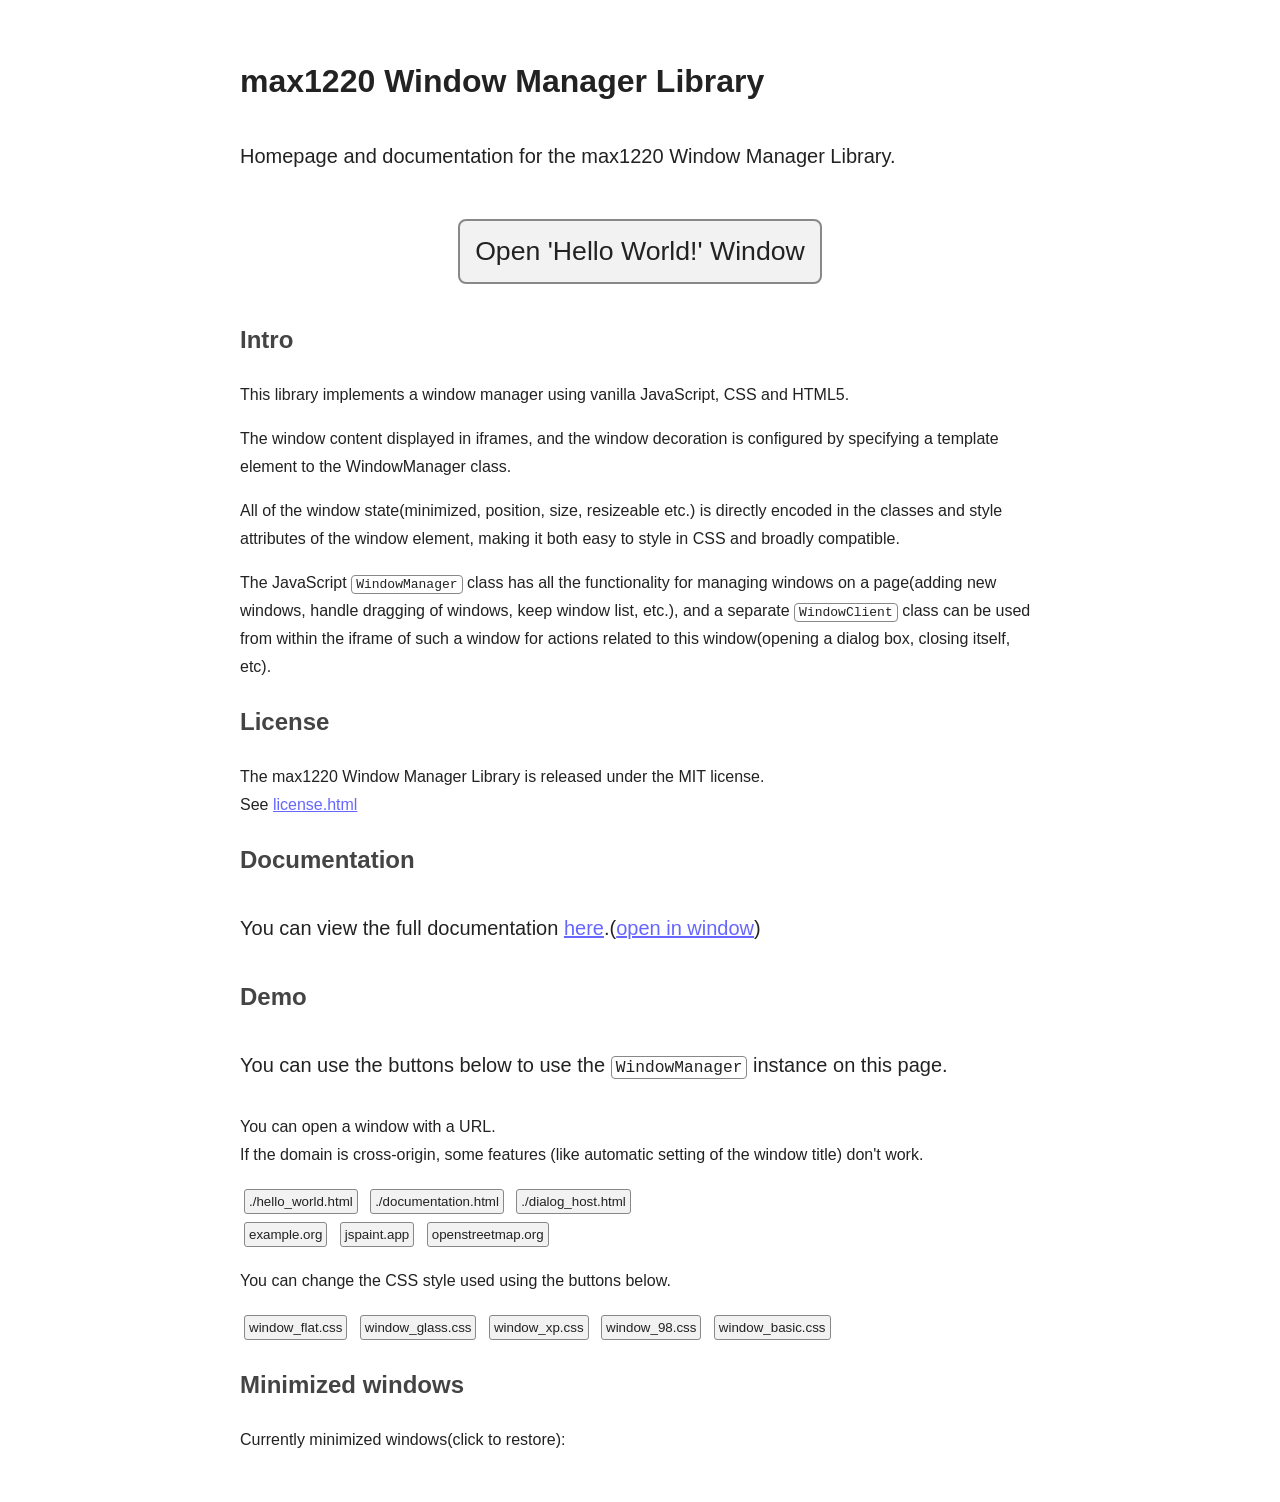
==== index.html @ c1aaf211 "Update index.html" ====
<!DOCTYPE html>
<html lang="en">
<head>
	<meta charset="utf-8">
	<meta name="viewport" content="width=device-width, initial-scale=1">
	<meta name="description" content="Homepage for the max1220 Window Manager Library">
	<meta name="author" content="max1220">
	<link rel="icon" type="image/x-icon" href="favicon_window.ico">
	<title>max1220 Window Manager Library - Homepage</title>
	<style>
		:root {
			--fg-color: #222;
			--fg2-color: #444;
			--bg-color: #fff;
		}
		body, html {
			padding: 0 0;
			margin: 0 0;
			background-color: var(--bg-color);
			color: var(--fg-color);
			font-family: sans-serif;
			line-height: 1.75;
		}
		.content {
			max-width: 800px;
			margin: 0 auto;
			padding: 2em;
		}
		h2, h3, h4, h5, h6 {
			color: var(--fg2-color);
		}
		.center {
			margin-left: auto;
			margin-right: auto;
			width: fit-content;
		}
		code {
			border: 1px solid #888;
			border-radius: 4px;
			padding: 1px 4px;
		}
		.lead {
			font-size: 125%;
			font-weight: lighter;
			margin-top: 30px;
			margin-bottom: 30px;
			width: fit-content;
		}
		a {
			color: #66f
		}

		/* The big action buttons at the top of the page */
		.action-btn {
			font-weight: lighter;
			font-size: 20pt;
			padding: 15px;
			margin: 15px;
			border: 2px solid #888;
			color: var(--fg-color);
			border-radius: 8px;
			background-color: rgba(127,127,127,0.1);
			cursor: pointer;
		}
		.action-btn:hover { background-color: rgba(127,127,127,0.2); }
		.action-btn:active { background-color: rgba(127,127,127,0.3); }

		.btn {
			padding: 4px;
			margin: 4px;
			border: 1px solid #888;
			color: var(--fg-color);
			border-radius: 3px;
			background-color: rgba(127,127,127,0.1);
			cursor: pointer;
		}
		.btn:hover { background-color: rgba(127,127,127,0.2); }
		.btn:active { background-color: rgba(127,127,127,0.3); }

		.hidden {
			display: none;
		}

		/* Make this page automatically switch to darkmode if preferred */
		@media (prefers-color-scheme: dark) {
			:root {
				--fg-color: #fff;
				--fg2-color: #bbb;
				--bg-color: #111;
			}
		}
	</style>
	<link rel="stylesheet" href="window_common.css">
	<link id="window_style" rel="stylesheet" href="window_flat.css">
</head>
<body>
	<!-- Container for the moveable windows(managed by javascript) -->
	<div id="window_container"></div>
	
	<!-- Regular HTML content -->
	<div class="content">
		<h1>max1220 Window Manager Library</h1>
		<p class="lead">
			Homepage and documentation for the max1220 Window Manager Library.
			<br>
			<div class="center">
				<button class="action-btn" onclick="wm.add_window('hello_world.html')">Open 'Hello World!' Window</button>
			</div>
		</p>
		<h2>Intro</h2>
		<p>This library implements a window manager using vanilla JavaScript, CSS and HTML5.</p>
		<p>
			The window content displayed in iframes,
			and the window decoration is configured by specifying a template element to the
			</code>WindowManager</code> class.
		</p>
		<p>
			All of the window state(minimized, position, size, resizeable etc.) is directly
			encoded in the classes and style attributes of the window element,
			making it both easy to style in CSS and broadly compatible.
		</p>
		<p>
			The JavaScript <code>WindowManager</code> class has all the functionality for
			managing windows on a page(adding new windows, handle dragging of windows, keep window list, etc.),
			and a separate <code>WindowClient</code> class can be used from within the iframe of such a window
			for actions related to this window(opening a dialog box, closing itself, etc).
		</p>
		<h2>License</h2>
		<p>
			The max1220 Window Manager Library is released under the MIT license.<br>
			See <a href="license.html">license.html</a>
		</p>
		<h2>Documentation</h2>
		<p class="lead">
			You can view the full documentation <a href="documentation.html">here</a>.(<a href="#" onclick="wm.add_window('documentation.html')">open in window</a>)<br>
		</p>
		<h2>Demo</h2>
		<p class="lead">
			You can use the buttons below to use the <code>WindowManager</code> instance on this page.
		</p>
		<div>
			<p>
				You can open a window with a URL.<br>
				If the domain is cross-origin, some features (like automatic setting of the window title) don't work.
			</p>
			<button class="btn" onclick="wm.add_window('hello_world.html')">./hello_world.html</button>
			<button class="btn" onclick="wm.add_window('documentation.html')">./documentation.html</button>
			<button class="btn" onclick="wm.add_window('dialog_host.html')">./dialog_host.html</button>
			<br>
			<button class="btn" onclick="wm.add_window('https://moreonlineprofit.com')">example.org</button>
			<button class="btn" onclick="wm.add_window('https://jspaint.app')">jspaint.app</button>
			<button class="btn" onclick="wm.add_window('https://www.openstreetmap.org/export/embed.html')">openstreetmap.org</button>
			<p>You can change the CSS style used using the buttons below.</p>
			<button class="btn" onclick="window_style.href='window_flat.css'">window_flat.css</button>
			<button class="btn" onclick="window_style.href='window_glass.css'">window_glass.css</button>
			<button class="btn" onclick="window_style.href='window_xp.css'">window_xp.css</button>
			<button class="btn" onclick="window_style.href='window_98.css'">window_98.css</button>
			<button class="btn" onclick="window_style.href='window_basic.css'">window_basic.css</button>
		</div>
		<h2>Minimized windows</h2>
		<p>Currently minimized windows(click to restore):</p>
		<div id="minimized_window_list"></div>
	</div>

	<!-- Window template instanced by Javascript -->
	<template id="window_template">
		<div class="win" style="width: 300px; height: 200px;">
			<nav class="win-titlebar win-drag-handle">
				<span class="win-icon">🗔</span>
				<span class="win-title win-drag-handle">Unnamed window</span>
				<button class="win-btn win-btn-minimize" onclick="wm.minimize_window(this.closest('.win'))" title="Minimize">▁</button>
				<button class="win-btn win-btn-restore hidden" onclick="wm.restore_window(this.closest('.win'))" title="Restore">🗗</button>
				<button class="win-btn win-btn-maximize" onclick="wm.maximize_window(this.closest('.win'))" title="Maximize">🗖</button>
				<button class="win-btn win-btn-close" onclick="wm.remove_window(this.closest('.win'))" title="Close">🞮</button>
			</nav>
			<iframe class="win-iframe"></iframe>
			<div class="win-resize-handle"></div>
		</div>
	</template>

	<!-- Setup the window manager using Javascript -->
	<script src="WindowManager.js"></script>
	<script>
		let wm = new WindowManager(window.window_container, window.window_template, true)
		wm.register_mouse_events(window)
		wm.register_message_events()
		
		// update the minimized window list when a window gets minimized/unminimized
		let minimized_windows = new Map()
		wm.callbacks.win_minimize = (win) => {
			let btn = document.createElement("button")
			btn.innerText = win.title_text.innerText
			btn.classList.add("btn")
			btn.onclick = () => wm.unminimize_window(win)
			minimized_windows.set(win,btn)
			window.minimized_window_list.appendChild(btn)
		}
		wm.callbacks.win_unminimize = (win) => {
			let btn = minimized_windows.get(win)
			btn.remove()
			minimized_windows.delete(win)
		}

		// hide the HTML content scrollbars if a window is maximized
		wm.callbacks.wm_has_maximized = (has_maximized) => {
			if (has_maximized) {
				document.body.style.overflow = "hidden"
			} else {
				document.body.style.overflow = ""
			}
		}
	</script>
</body>
</html>
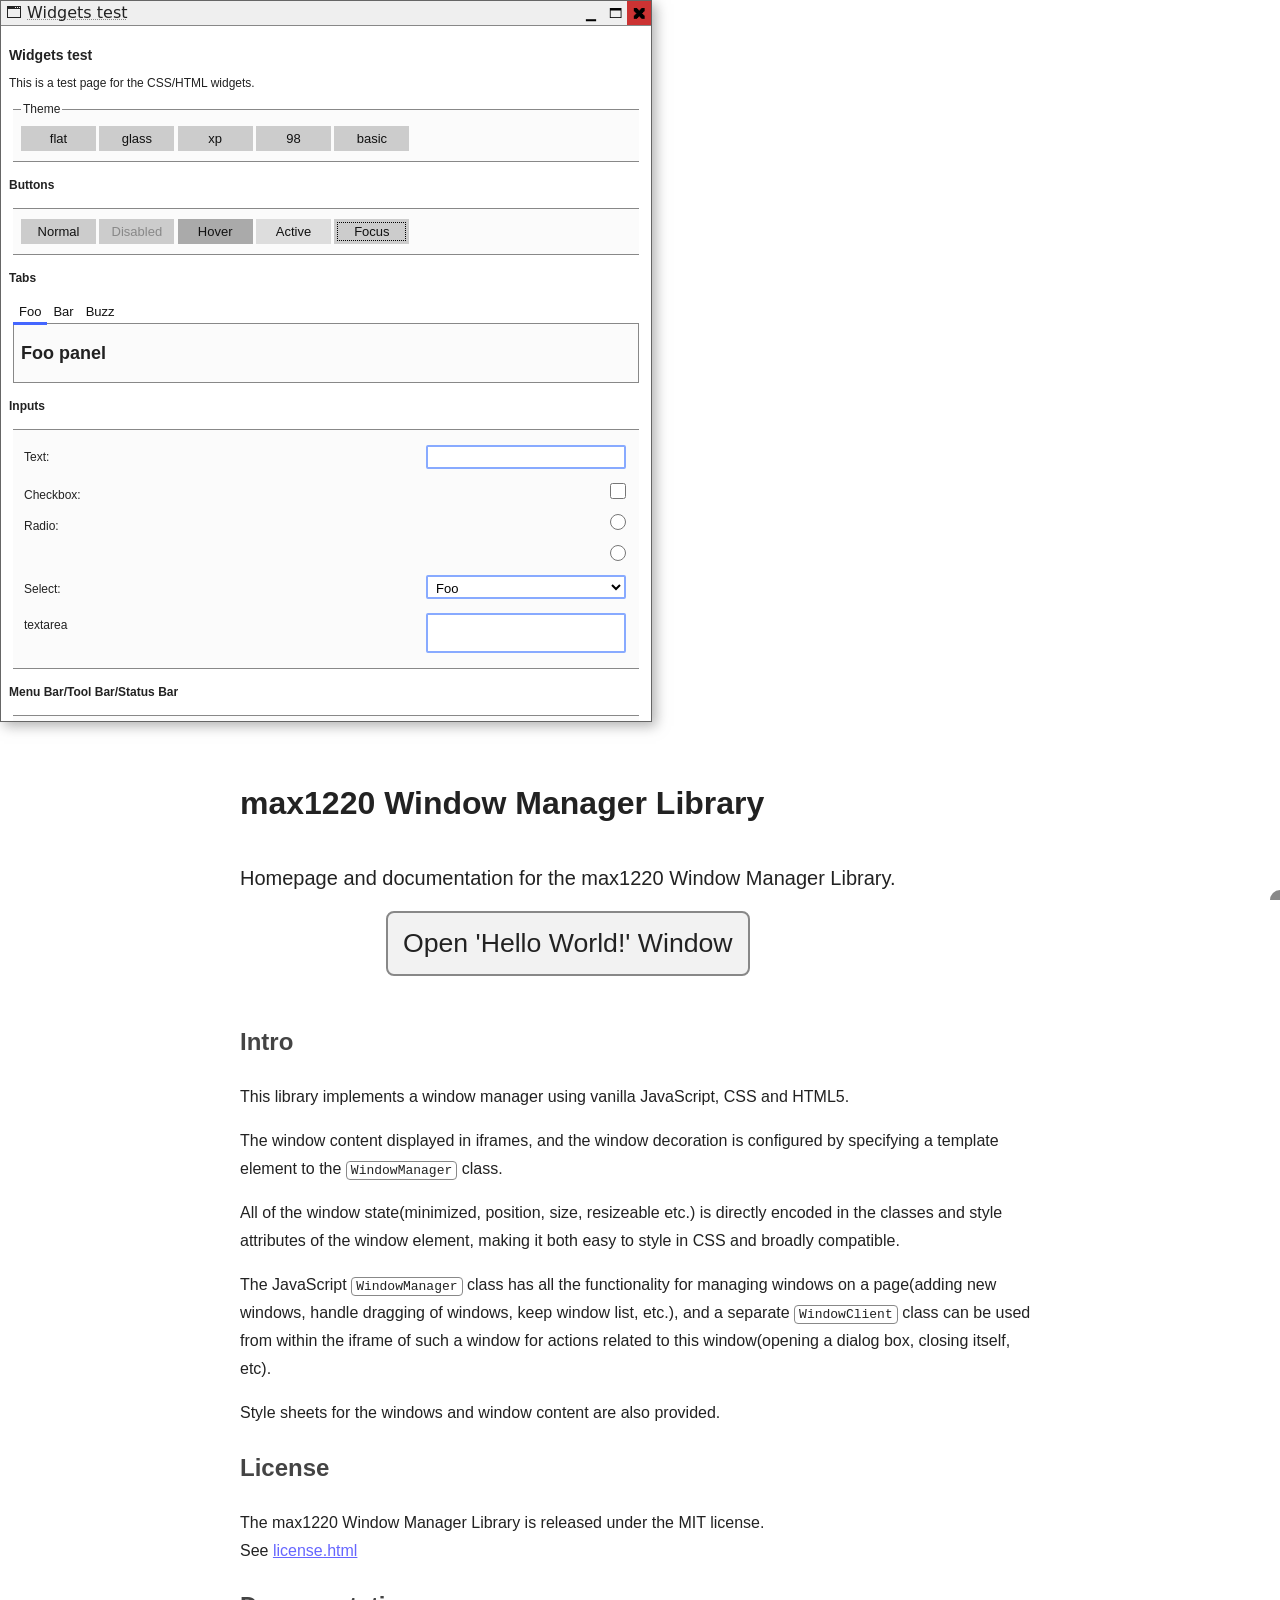
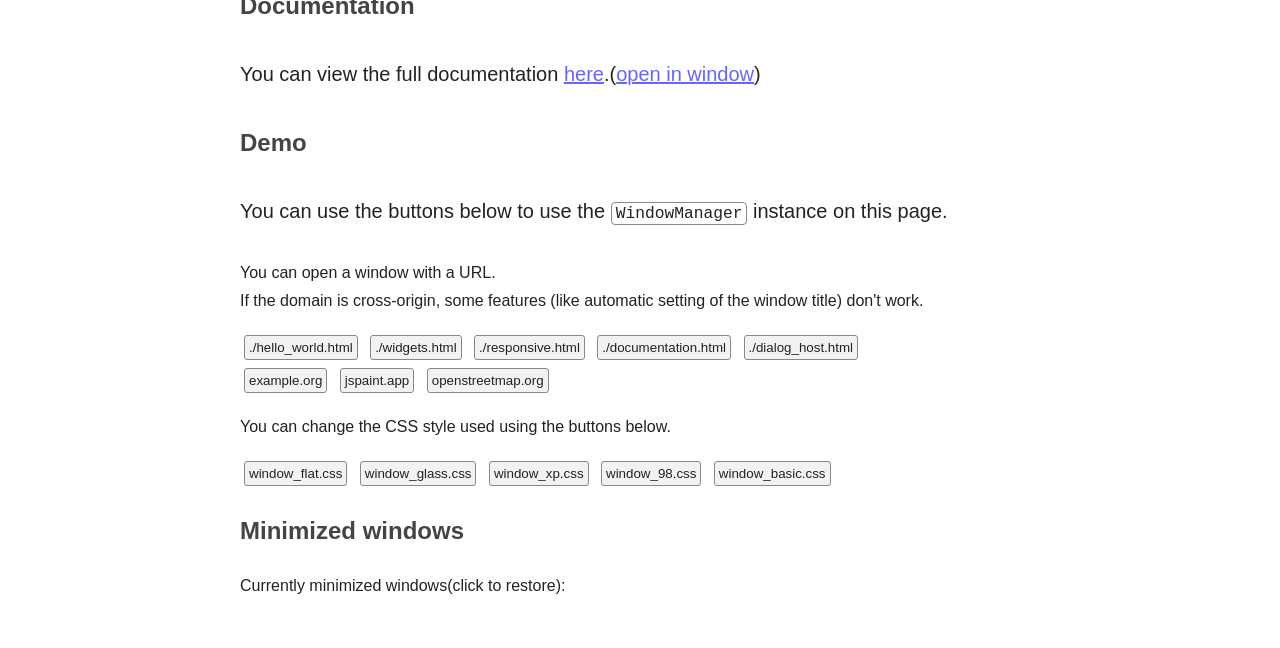
==== commit 2e1d25e9: "Merge branch 'max1220:main' into main" ====
--- a/index.html
+++ b/index.html
@@ -47,7 +47,8 @@
 			width: fit-content;
 		}
 		a {
-			color: #66f
+			color: #66f;
+			text-decoration: underline;
 		}
 
 		/* The big action buttons at the top of the page */
@@ -100,19 +101,19 @@
 	<!-- Regular HTML content -->
 	<div class="content">
 		<h1>max1220 Window Manager Library</h1>
-		<p class="lead">
+		<div class="lead">
 			Homepage and documentation for the max1220 Window Manager Library.
 			<br>
 			<div class="center">
 				<button class="action-btn" onclick="wm.add_window('hello_world.html')">Open 'Hello World!' Window</button>
 			</div>
-		</p>
+		</div>
 		<h2>Intro</h2>
 		<p>This library implements a window manager using vanilla JavaScript, CSS and HTML5.</p>
 		<p>
 			The window content displayed in iframes,
 			and the window decoration is configured by specifying a template element to the
-			</code>WindowManager</code> class.
+			<code>WindowManager</code> class.
 		</p>
 		<p>
 			All of the window state(minimized, position, size, resizeable etc.) is directly
@@ -125,6 +126,9 @@
 			and a separate <code>WindowClient</code> class can be used from within the iframe of such a window
 			for actions related to this window(opening a dialog box, closing itself, etc).
 		</p>
+		<p>
+			Style sheets for the windows and window content are also provided. 
+		</p>
 		<h2>License</h2>
 		<p>
 			The max1220 Window Manager Library is released under the MIT license.<br>
@@ -132,7 +136,7 @@
 		</p>
 		<h2>Documentation</h2>
 		<p class="lead">
-			You can view the full documentation <a href="documentation.html">here</a>.(<a href="#" onclick="wm.add_window('documentation.html')">open in window</a>)<br>
+			You can view the full documentation <a href="documentation.html">here</a>.(<a onclick="wm.add_window('documentation.html')">open in window</a>)<br>
 		</p>
 		<h2>Demo</h2>
 		<p class="lead">
@@ -144,10 +148,12 @@
 				If the domain is cross-origin, some features (like automatic setting of the window title) don't work.
 			</p>
 			<button class="btn" onclick="wm.add_window('hello_world.html')">./hello_world.html</button>
+			<button class="btn" onclick="wm.add_window('widgets.html')">./widgets.html</button>
+			<button class="btn" onclick="wm.add_window('responsive.html')">./responsive.html</button>
 			<button class="btn" onclick="wm.add_window('documentation.html')">./documentation.html</button>
 			<button class="btn" onclick="wm.add_window('dialog_host.html')">./dialog_host.html</button>
 			<br>
-			<button class="btn" onclick="wm.add_window('https://moreonlineprofit.com')">example.org</button>
+			<button class="btn" onclick="wm.add_window('https://qikaivision.com')">example.org</button>
 			<button class="btn" onclick="wm.add_window('https://jspaint.app')">jspaint.app</button>
 			<button class="btn" onclick="wm.add_window('https://www.openstreetmap.org/export/embed.html')">openstreetmap.org</button>
 			<p>You can change the CSS style used using the buttons below.</p>
@@ -164,7 +170,7 @@
 
 	<!-- Window template instanced by Javascript -->
 	<template id="window_template">
-		<div class="win" style="width: 300px; height: 200px;">
+		<div class="win" style="width: 600px; height: 400px;">
 			<nav class="win-titlebar win-drag-handle">
 				<span class="win-icon">🗔</span>
 				<span class="win-title win-drag-handle">Unnamed window</span>
@@ -185,6 +191,8 @@
 		wm.register_mouse_events(window)
 		wm.register_message_events()
 		
+		wm.add_window('widgets.html')
+		
 		// update the minimized window list when a window gets minimized/unminimized
 		let minimized_windows = new Map()
 		wm.callbacks.win_minimize = (win) => {
--- a/window_flat.css
+++ b/window_flat.css
@@ -0,0 +1,112 @@
+.win {
+	display: flex;
+	flex-direction: column;
+	border: 1px solid #888;
+	overflow: hidden;
+	box-shadow: 4px 4px 10px rgba(127,127,127,0.3);
+}
+.win.focused {
+	border: 1px solid #666;
+	box-shadow: 4px 4px 12px rgba(127,127,127,0.6);
+}
+.win.maximized {
+	border: none;
+	border-radius: 0;
+	box-shadow: none;
+}
+.win.snapped-left {
+	border-right: 1px solid #888;
+}
+.win.snapped-right {
+	border-left: 1px solid #888;
+}
+.win.disabled .win-iframe {
+	filter: blur(2px);
+}
+.win .win-titlebar {
+	border-bottom: 1px solid #888;
+	background: #d8d8d8;
+	color: #222;
+	font-family: system-ui, -apple-system, BlinkMacSystemFont, 'Segoe UI', Roboto, Oxygen, Ubuntu, Cantarell, 'Open Sans', 'Helvetica Neue', sans-serif;
+	user-select: none;
+	display: flex;
+	align-items: center;
+	line-height: 1.1;
+}
+.win.maximized .win-titlebar {
+	border: none;
+	border-bottom: 1px solid #888;
+}
+.win.focused .win-titlebar {
+	background: #efefef;
+}
+.win.focused .win-title {
+	text-decoration: 1px underline dotted;
+	text-decoration-color: #888;
+}
+.win .win-btn {
+	border: none;
+	background: transparent;
+	width: 24px;
+	height: 24px;
+}
+.win .win-btn:hover {
+	background: rgba(127,127,127,0.2);
+}
+.win .win-btn:active {
+	background: rgba(127,127,127,0.4);
+}
+.win .win-btn-close {
+	background: #c33;
+}
+.win .win-btn-close:hover {
+	background: #f33;
+}
+.win .win-btn-close:active {
+	background: #f00;
+}
+.win .win-title {
+	text-overflow: ellipsis;
+	overflow: hidden;
+	white-space: nowrap;
+	flex-grow: 1;
+	line-height: 1.2;
+}
+.win .win-icon {
+	margin: 0 5px;
+	padding: 0;
+	line-height: 1;
+}
+.win .win-iframe {
+	min-height: 0;
+	min-width: 0;
+	border: none;
+	background: #fff;
+	flex-grow: 1;
+}
+.win .win-resize-handle {
+	width: 10px;
+	height: 10px;
+	background-color: #888;
+	border-top-left-radius: 100%;
+	cursor: nwse-resize;
+	position: absolute;
+	bottom: 0;
+	right: 0;
+}
+@media (prefers-color-scheme: dark) {
+	.win .win-titlebar {
+		background: #333;
+		color: #fff;
+	}
+	.win.focused .win-titlebar {
+		background: #444;
+	}
+	.win .win-iframe {
+		background: #bbb;
+	}
+	.win .win-btn {
+		color: #fff;
+	}
+
+}
